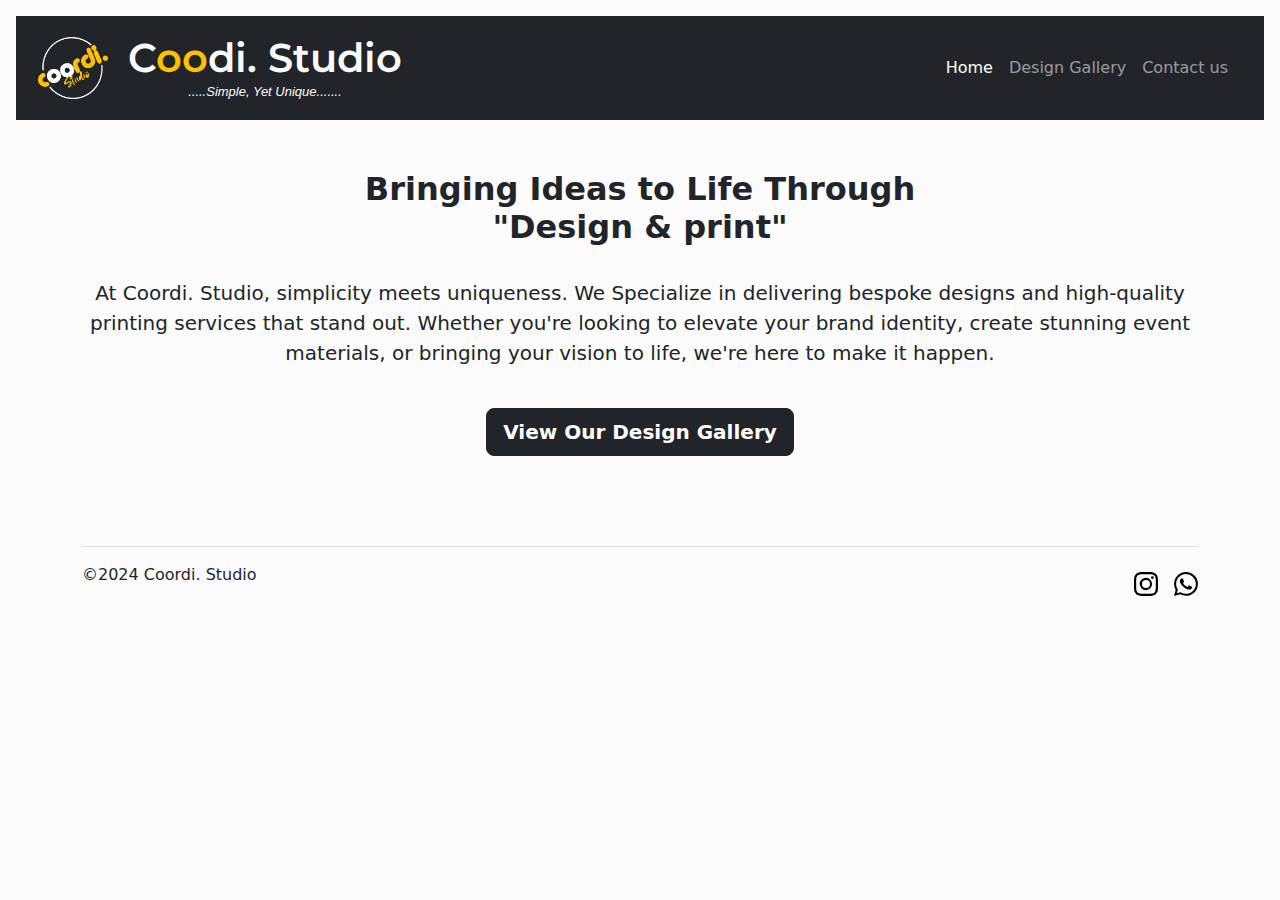
==== index.html @ 13e0d490 "Add files via upload" ====
<!DOCTYPE html>
<html lang="en">
<head>
    <meta charset="UTF-8">
    <meta name="viewport" content="width=device-width, initial-scale=1.0">
    <title>Coordi Studio</title>
    <link href="https://cdn.jsdelivr.net/npm/bootstrap@5.3.3/dist/css/bootstrap.min.css" rel="stylesheet" integrity="sha384-QWTKZyjpPEjISv5WaRU9OFeRpok6YctnYmDr5pNlyT2bRjXh0JMhjY6hW+ALEwIH" crossorigin="anonymous">
    <link rel="preconnect" href="https://fonts.googleapis.com">
    <link rel="preconnect" href="https://fonts.gstatic.com" crossorigin>
    <link href="https://fonts.googleapis.com/css2?family=Montserrat:ital,wght@0,100..900;1,100..900&display=swap" rel="stylesheet">
    <link rel="stylesheet" href="./public/style.css">
</head>
<body>
    <body class="d-flex h-100 text-center text-bg-white" id="body">

    <div class="cover-container d-flex w-100 h-100 p-3 mx-auto flex-column">
      <header class="mb-auto">
        <div>
            <nav class="navbar navbar-expand-lg navbar-dark bg-dark" aria-label="Offcanvas navbar large" id="brand-navbar">
                <div class="container-fluid">
                    <div class="brand-logo-name">
                        <div class="logo-image">
                            <img src="./assets/images/Coordi Studio Logo Yellow_White.webp" alt="brand logo" class="brand-logo">
                        </div>
                        <div class="brand-name-container">
                            <h1 class="brand-name">C<span class="logo-span-oo">oo</span>di. Studio</h1>
                            <p class="slogan">.....Simple, Yet Unique.......</p>
                        </div>
                    </div>
                  
                  <button class="navbar-toggler" type="button" data-bs-toggle="offcanvas" data-bs-target="#offcanvasNavbar2" aria-controls="offcanvasNavbar2" aria-label="Toggle navigation">
                    <span class="navbar-toggler-icon"></span>
                  </button>
                  <div class="offcanvas offcanvas-end text-bg-dark" tabindex="-1" id="offcanvasNavbar2" aria-labelledby="offcanvasNavbar2Label">
                    <div class="offcanvas-header">
                      <h5 class="offcanvas-title" id="offcanvasNavbar2Label">C<span class="logo-span-oo">oo</span>di. Studio</h5>
                      <button type="button" class="btn-close btn-close-white" data-bs-dismiss="offcanvas" aria-label="Close"></button>
                    </div>
                    <div class="offcanvas-body">
                      <ul class="navbar-nav justify-content-end flex-grow-1 pe-3">
                        <li class="nav-item">
                          <a class="nav-link active" aria-current="page" href="index.html">Home</a>
                        </li>
                        <li class="nav-item">
                          <a class="nav-link" href="./public/design gallery.html">Design Gallery</a>
                        </li>
                        <li class="nav-item">
                            <a class="nav-link" href="./public/Contact Page.html">Contact us</a>
                        </li>
                      </ul>
                    </div>
                  </div>
                </div>
              </nav>
        </div>
      </header>
    
      <div class="main-cover">
        <main class="px-3">
            <h2 style="font-weight:bold;">Bringing Ideas to Life Through <br><span>"Design & print"</span></h2>
                <br>
            <p class="lead">At Coordi. Studio, simplicity meets uniqueness. We Specialize
                in delivering bespoke designs and high-quality printing services that stand out.
                Whether you're looking to elevate your brand identity, create stunning event
                materials, or bringing your vision to life, we're here to make it happen.
            </p>
            <br>
            <p class="lead">
              <a href="./public/design gallery.html" class="btn btn-lg btn-dark fw-bold border-dark bg-dark">View Our Design Gallery</a>
            </p>
          </main>
      </div>
      
    
      <div class="container">
        <footer class="d-flex flex-wrap justify-content-between align-items-center py-3 my-4 border-top">
          <div class="col-md-4 d-flex align-items-center">
            <span class="mb-3 mb-md- text-body-primary">&copy;2024 Coordi. Studio</span>
          </div>
      
          <ul class="nav col-md-4 justify-content-end list-unstyled d-flex">
            <li class="ms-3"><a href="https://www.instagram.com/coordi_studio/" target="_blank" rel="noopener noreferrer"><img src="./assets/images/instagram.svg" height="24" width="24" alt="instagram logo"></a></li>
            <li class="ms-3"><a href="https://wa.me/2348096048157" target="_blank" rel="noopener noreferrer"><img src="./assets/images/whatsapp.svg" height="24" width="24" alt="whatsapp logo"></a></li>
          </ul>
        </footer>
      </div>
    </div>
    
        
    
    </body>



    
    <script src="https://cdn.jsdelivr.net/npm/bootstrap@5.3.3/dist/js/bootstrap.bundle.min.js" integrity="sha384-YvpcrYf0tY3lHB60NNkmXc5s9fDVZLESaAA55NDzOxhy9GkcIdslK1eN7N6jIeHz" crossorigin="anonymous"></script>
</body>
</html>
---- public/style.css ----
.brand-name {
    color: #fbfbfb;
    font-family: "Montserrat", serif;
  font-optical-sizing: auto;
  font-weight: 600;
  font-style: normal;
  margin: 0;
  padding: 0;
}

.offcanvas-title {
    color: #fbfbfb;
    font-family: "Montserrat", serif;
    font-optical-sizing: auto;
    font-weight: 600;
    font-style: normal;
}

.brand-logo-name {
    display: flex;
    justify-content: center;
    align-items: center;
    padding: 0;
    margin: 0;
}

.slogan {
    color: #fbfbfb;
    text-align: center;
    font-family: Arial;
    font-weight: normal;
    font-style: italic;
    font-size: small;
    margin: 0;
}

.brand-logo {
    height: auto;
    width: 70px;
    margin-left: 10px;
    margin-right: 10px;
}

.logo-image {
    margin-left: 0;
    margin-right: 10px;
    margin-bottom: 0;
    margin-top: 0;
}

.brand-name-container {
    margin-top: 10px;
    margin-bottom: 10px;
}

.logo-span-oo {
    color: #ffc000;
}

.main-cover {
    padding: 50px;
}

#body {
    background-color: #fbfbfb;
}

#picture-holder {
    box-shadow: ;
}

.logo-white {
    width: 100px;
    height: auto;
    margin-bottom: 20px;
    margin-top: 0;
}
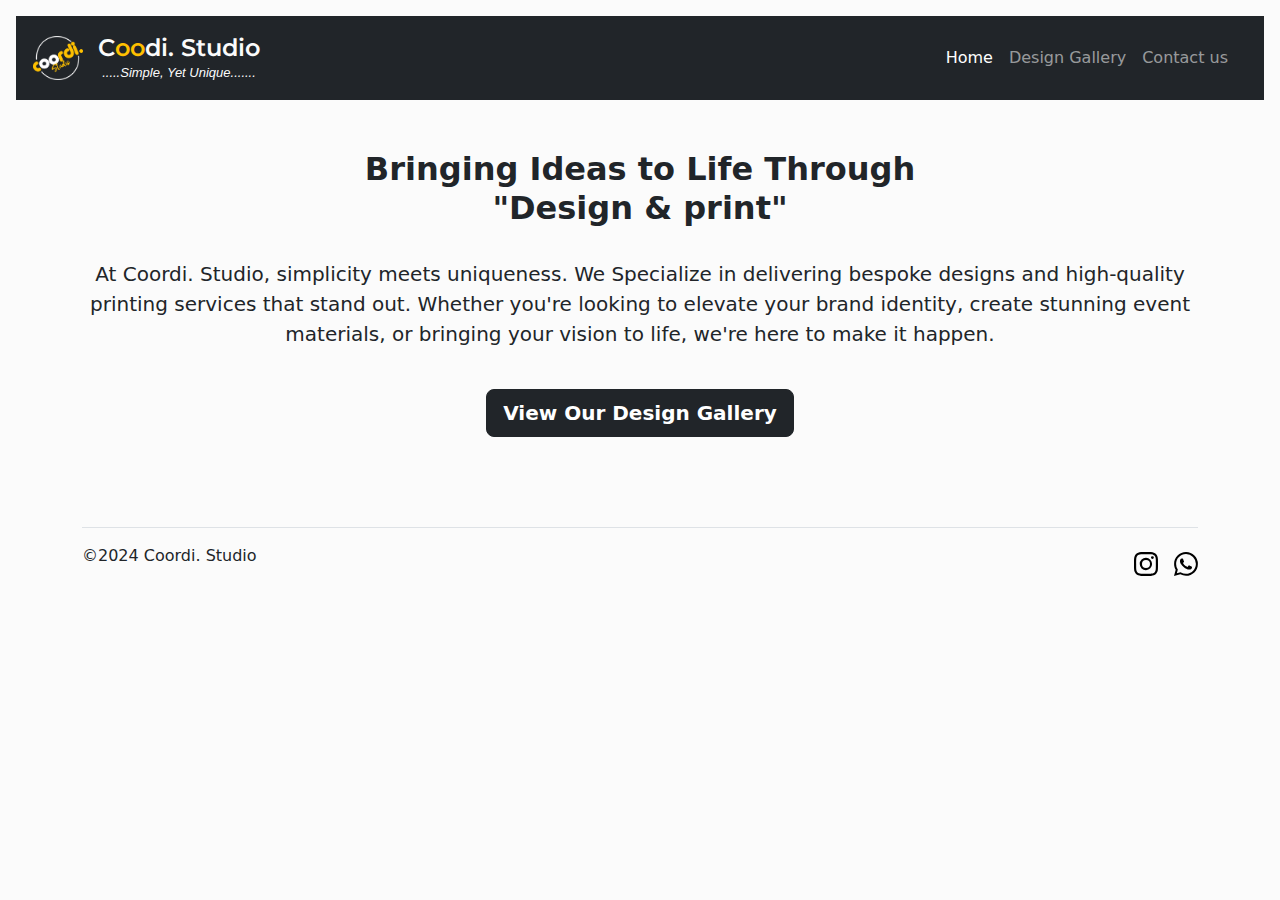
==== commit f99f5fde: "Update index.html" ====
--- a/index.html
+++ b/index.html
@@ -13,7 +13,7 @@
 <body>
     <body class="d-flex h-100 text-center text-bg-white" id="body">
 
-    <div class="cover-container d-flex w-100 h-100 p-3 mx-auto flex-column">
+    <div class="cover-container d-flex w-100 h-100 p-3 flex-column">
       <header class="mb-auto">
         <div>
             <nav class="navbar navbar-expand-lg navbar-dark bg-dark" aria-label="Offcanvas navbar large" id="brand-navbar">
@@ -95,4 +95,4 @@
     
     <script src="https://cdn.jsdelivr.net/npm/bootstrap@5.3.3/dist/js/bootstrap.bundle.min.js" integrity="sha384-YvpcrYf0tY3lHB60NNkmXc5s9fDVZLESaAA55NDzOxhy9GkcIdslK1eN7N6jIeHz" crossorigin="anonymous"></script>
 </body>
-</html>+</html>
--- a/public/style.css
+++ b/public/style.css
@@ -37,9 +37,9 @@
 
 .brand-logo {
     height: auto;
-    width: 70px;
-    margin-left: 10px;
-    margin-right: 10px;
+    width: 50px;
+    margin-left: 5px;
+    margin-right: 5px;
 }
 
 .logo-image {
@@ -52,6 +52,8 @@
 .brand-name-container {
     margin-top: 10px;
     margin-bottom: 10px;
+    margin-left: 0;
+    margin-right: 0;
 }
 
 .logo-span-oo {
@@ -75,4 +77,8 @@
     height: auto;
     margin-bottom: 20px;
     margin-top: 0;
-}+}
+
+h1 {
+    font-size: 1.5rem;
+}
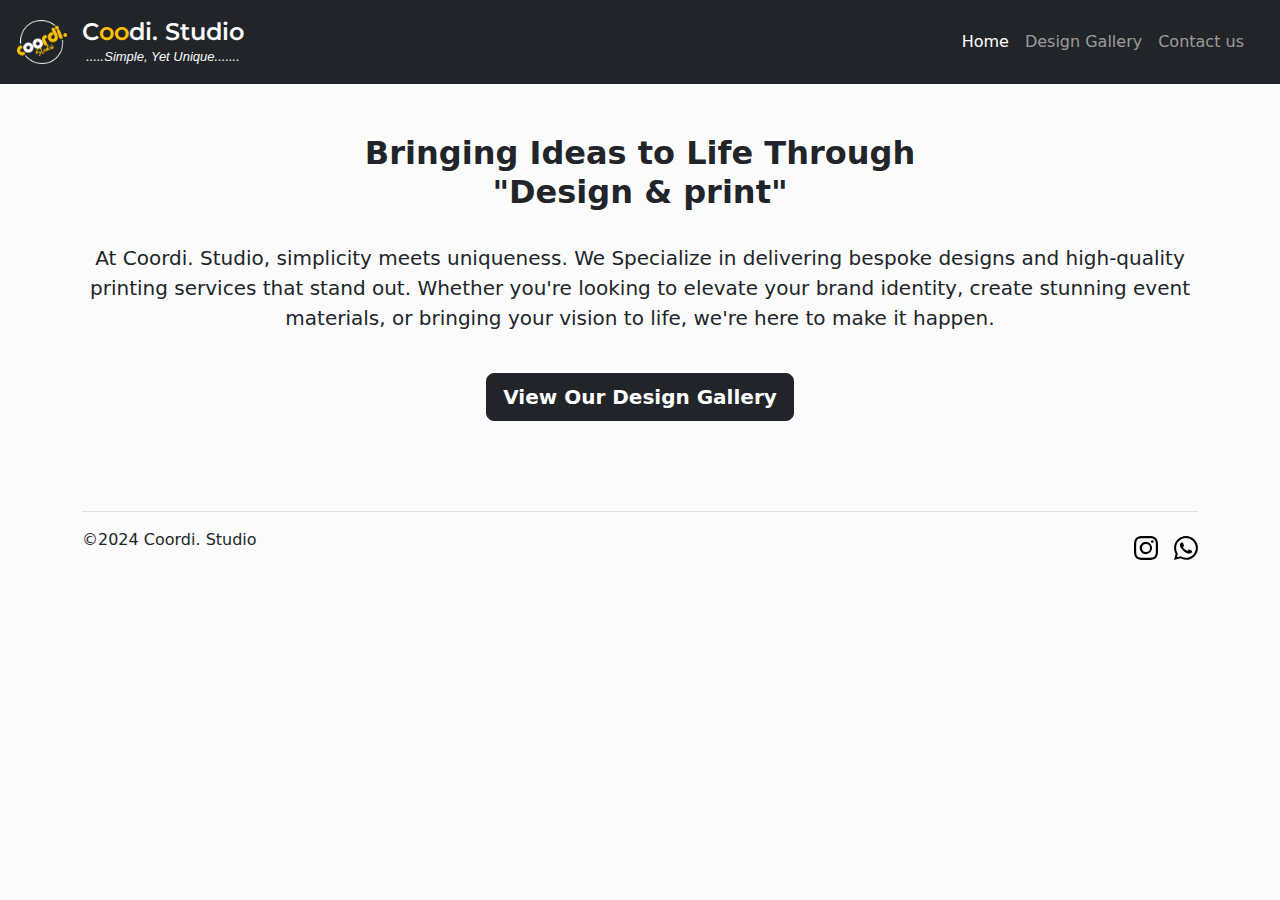
==== commit a0d99b8f: "Update index.html" ====
--- a/index.html
+++ b/index.html
@@ -13,7 +13,7 @@
 <body>
     <body class="d-flex h-100 text-center text-bg-white" id="body">
 
-    <div class="cover-container d-flex w-100 h-100 p-3 flex-column">
+    <div class="cover-container d-flex w-100 h-100 mx-auto flex-column">
       <header class="mb-auto">
         <div>
             <nav class="navbar navbar-expand-lg navbar-dark bg-dark" aria-label="Offcanvas navbar large" id="brand-navbar">
